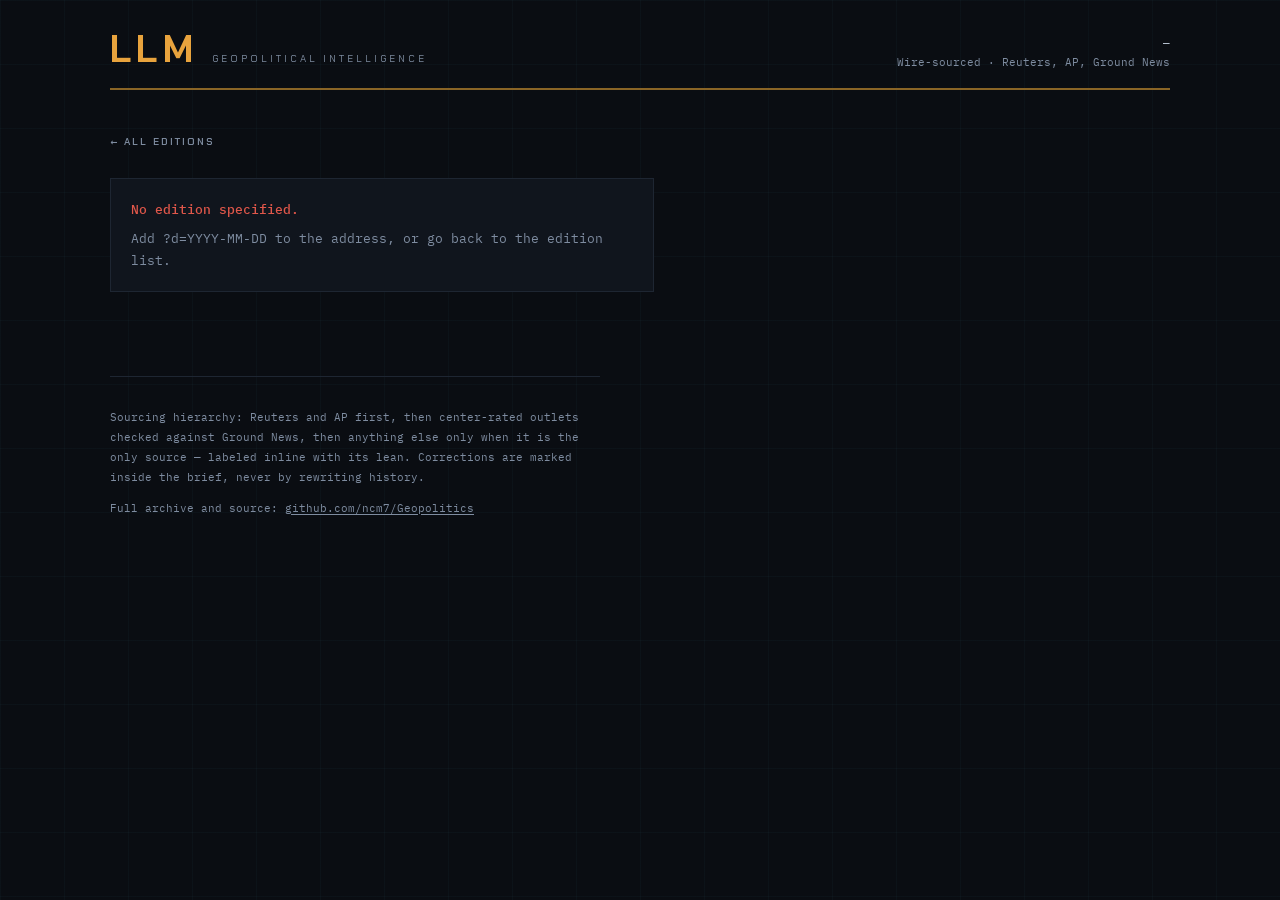
==== brief.html @ 6e933744 "site: newspaper front page and reader for the briefs" ====
<!doctype html>
<html lang="en">
<head>
<meta charset="utf-8">
<meta name="viewport" content="width=device-width,initial-scale=1,viewport-fit=cover">
<title>LLM — Geopolitics</title>
<meta name="description" content="A daily geopolitical brief, wire-sourced, with the concept each event teaches.">
<link rel="preconnect" href="https://fonts.googleapis.com">
<link rel="preconnect" href="https://fonts.gstatic.com" crossorigin>
<link rel="stylesheet" href="https://fonts.googleapis.com/css2?family=Chakra+Petch:wght@400;500;600;700&family=Source+Serif+4:opsz,wght@8..60,400;8..60,600&family=IBM+Plex+Mono:wght@400;500;600&display=swap">
<link rel="stylesheet" href="style.css">
<script src="md.js"></script>
</head>
<body>
<div class="shell">

  <header class="masthead">
    <a class="mark" href="./">
      <h1>LLM</h1>
      <span class="tag">Geopolitical Intelligence</span>
    </a>
    <div class="stamp">
      <b id="stamp">—</b><br>
      Wire-sourced · Reuters, AP, Ground News
    </div>
  </header>

  <main class="reader">
    <a class="backlink" href="./">← All editions</a>
    <article class="doc" id="doc">
      <p class="loading">Loading the brief…</p>
    </article>
  </main>

  <footer class="foot">
    <p>Sourcing hierarchy: Reuters and AP first, then center-rated outlets checked against
      Ground News, then anything else only when it is the only source — labeled inline with
      its lean. Corrections are marked inside the brief, never by rewriting history.</p>
    <p>Full archive and source:
      <a href="https://github.com/ncm7/Geopolitics">github.com/ncm7/Geopolitics</a></p>
  </footer>

</div>

<script>
(function () {
  var doc = document.getElementById('doc');

  function esc(s) {
    return String(s).replace(/[&<>"]/g, function (c) {
      return { '&': '&amp;', '<': '&lt;', '>': '&gt;', '"': '&quot;' }[c];
    });
  }

  function fail(title, detail) {
    doc.innerHTML = '<div class="failed"><b>' + esc(title) + '</b>' + esc(detail) + '</div>';
  }

  var date = (new URLSearchParams(location.search)).get('d') || '';

  if (!/^\d{4}-\d{2}-\d{2}$/.test(date)) {
    fail('No edition specified.',
         'Add ?d=YYYY-MM-DD to the address, or go back to the edition list.');
    return;
  }

  var year = date.slice(0, 4);
  // Wherever the markdown ended up, try the likely spots in order.
  var candidates = [
    'briefs/' + year + '/' + date + '.md',
    'briefs/' + date + '.md',
    date + '.md'
  ];

  // Masthead metadata, best effort — the brief renders either way.
  fetch('briefs.json', { cache: 'no-store' })
    .then(function (r) { return r.ok ? r.json() : []; })
    .then(function (list) {
      var b = list.filter(function (x) { return x.date === date; })[0];
      if (!b) return;
      document.getElementById('stamp').textContent =
        'DAY ' + String(b.day).padStart(3, '0') + ' · ' + b.display.toUpperCase();
      document.title = 'LLM · ' + b.display;
    })
    .catch(function () {});

  function tryNext(i) {
    if (i >= candidates.length) {
      fail('Could not find that edition.',
           'Looked for ' + candidates.join(', ') +
           ' and found none. Check that the file is committed to the repository.');
      return;
    }
    fetch(candidates[i], { cache: 'no-store' })
      .then(function (r) {
        if (!r.ok) throw new Error('HTTP ' + r.status);
        return r.text();
      })
      .then(function (md) {
        doc.innerHTML = window.renderMarkdown(md);
        Array.prototype.forEach.call(doc.querySelectorAll('table'), function (t) {
          var wrap = document.createElement('div');
          wrap.className = 'tablewrap';
          t.parentNode.insertBefore(wrap, t);
          wrap.appendChild(t);
        });
      })
      .catch(function () { tryNext(i + 1); });
  }

  tryNext(0);
})();
</script>
</body>
</html>
---- style.css ----
/* ============================================================
   LLM — Geopolitics
   Instrument console, carried over from the hub, with an
   editorial reading column. Single-theme by design.
   ============================================================ */

:root{
  --ground:#0A0D12;
  --panel:#10151D;
  --panel-hi:#141B25;
  --rule:#1E2632;
  --rule-hot:#2C3949;
  --ink:#E4E9F0;
  --ink-dim:#B3BECD;
  --muted:#7E8CA0;
  --amber:#E8A33D;
  --amber-dim:#8A6526;
  --cyan:#56C4D8;
  --alert:#E0574A;

  --f-display:"Chakra Petch",system-ui,sans-serif;
  --f-prose:"Source Serif 4",Georgia,serif;
  --f-data:"IBM Plex Mono",ui-monospace,monospace;

  --gutter:20px;
  color-scheme:dark;
}

*{box-sizing:border-box}

html,body{margin:0;padding:0}

body{
  background:var(--ground);
  color:var(--ink);
  font-family:var(--f-prose);
  font-size:16px;
  line-height:1.65;
  -webkit-font-smoothing:antialiased;
}

/* faint instrument grid */
body::before{
  content:"";position:fixed;inset:0;pointer-events:none;z-index:0;
  background-image:
    linear-gradient(to right,rgba(86,196,216,.035) 1px,transparent 1px),
    linear-gradient(to bottom,rgba(86,196,216,.035) 1px,transparent 1px);
  background-size:64px 64px;
}

.shell{position:relative;z-index:1;max-width:1100px;margin:0 auto;padding:0 var(--gutter) 80px}

a{color:var(--amber)}
a:focus-visible{outline:2px solid var(--cyan);outline-offset:3px}

/* ---------- masthead ---------- */
.masthead{
  display:flex;align-items:flex-end;justify-content:space-between;
  gap:20px;flex-wrap:wrap;
  padding-block:30px 16px;
  border-bottom:2px solid var(--amber-dim);
}
.mark{display:flex;align-items:baseline;gap:14px;text-decoration:none}
.mark h1{
  font-family:var(--f-display);font-weight:700;font-size:38px;letter-spacing:.14em;
  margin:0;color:var(--amber);line-height:1;
}
.mark .tag{
  font-family:var(--f-display);font-size:10px;letter-spacing:.3em;text-transform:uppercase;
  color:var(--muted);padding-bottom:4px;
}
.stamp{font-family:var(--f-data);font-size:11px;color:var(--muted);text-align:right;line-height:1.7}
.stamp b{color:var(--ink-dim);font-weight:500}

/* ---------- standfirst strip ---------- */
.creed{
  font-family:var(--f-data);font-size:11px;line-height:1.8;color:var(--muted);
  border-bottom:1px solid var(--rule);padding-block:12px;
  display:flex;gap:26px;flex-wrap:wrap;
}
.creed span{white-space:nowrap}
.creed b{color:var(--cyan);font-weight:500}

/* ---------- lead edition ---------- */
.lead{
  border-bottom:1px solid var(--rule);
  padding-block:36px 40px;
}
.kicker{
  font-family:var(--f-display);font-size:10px;font-weight:600;letter-spacing:.26em;
  text-transform:uppercase;color:var(--amber);margin-bottom:14px;
}
.lead h2{
  font-family:var(--f-prose);font-weight:600;font-size:clamp(28px,5vw,44px);
  line-height:1.15;letter-spacing:-.01em;margin:0 0 18px;
  text-wrap:balance;max-width:20ch;
}
.lead h2 a{color:var(--ink);text-decoration:none}
.lead h2 a:hover{color:var(--amber)}
.standfirst{
  font-size:19px;line-height:1.6;color:var(--ink-dim);max-width:62ch;
  border-left:2px solid var(--amber);padding-left:20px;margin:0 0 22px;
}
.leadmeta{
  font-family:var(--f-data);font-size:11px;color:var(--muted);
  display:flex;gap:20px;flex-wrap:wrap;align-items:center;
}
.leadmeta .concept{color:var(--cyan)}
.readon{
  font-family:var(--f-display);font-size:11px;font-weight:600;letter-spacing:.16em;
  text-transform:uppercase;color:var(--amber);text-decoration:none;
  border:1px solid var(--amber-dim);padding:8px 16px;display:inline-block;
}
.readon:hover{background:var(--panel-hi)}

/* ---------- archive ---------- */
.archive{padding-block:34px}
.archive h3{
  font-family:var(--f-display);font-size:11px;font-weight:600;letter-spacing:.24em;
  text-transform:uppercase;color:var(--muted);margin:0 0 4px;
}
.edition{
  display:grid;grid-template-columns:96px 1fr;gap:24px;align-items:baseline;
  padding:20px 0;border-bottom:1px solid var(--rule);
}
.edition .when{
  font-family:var(--f-data);font-size:11px;color:var(--amber-dim);
  line-height:1.6;
}
.edition .when b{display:block;color:var(--muted);font-weight:500}
.edition h4{
  font-family:var(--f-prose);font-weight:600;font-size:20px;line-height:1.3;
  margin:0 0 6px;text-wrap:balance;
}
.edition h4 a{color:var(--ink);text-decoration:none}
.edition h4 a:hover{color:var(--amber)}
.edition p{margin:0 0 8px;color:var(--ink-dim);font-size:15px;max-width:68ch}
.edition .concept{
  font-family:var(--f-data);font-size:11px;color:var(--cyan);
}

/* ---------- reader ---------- */
.reader{padding-block:36px}
.backlink{
  font-family:var(--f-display);font-size:10px;font-weight:600;letter-spacing:.2em;
  text-transform:uppercase;color:var(--muted);text-decoration:none;
  display:inline-block;margin-bottom:28px;
}
.backlink:hover{color:var(--amber)}

.doc{max-width:68ch}
.doc h1{
  font-family:var(--f-prose);font-weight:600;font-size:clamp(26px,4.5vw,38px);
  line-height:1.2;margin:0 0 28px;padding-bottom:18px;
  border-bottom:1px solid var(--rule);text-wrap:balance;
}
.doc h2{
  font-family:var(--f-display);font-size:11px;font-weight:600;letter-spacing:.24em;
  text-transform:uppercase;color:var(--amber);
  margin:46px 0 14px;padding-bottom:8px;border-bottom:1px solid var(--rule);
}
.doc h3{
  font-family:var(--f-display);font-size:18px;font-weight:600;
  color:var(--ink);margin:32px 0 10px;text-wrap:balance;
}
.doc p{margin:0 0 16px;color:var(--ink-dim)}
.doc strong{color:var(--ink);font-weight:600}
.doc em{color:var(--muted)}
.doc ul,.doc ol{color:var(--ink-dim);padding-left:22px;margin:0 0 16px}
.doc li{margin-bottom:8px}
.doc blockquote{
  border-left:2px solid var(--rule-hot);margin:20px 0;padding-left:20px;
  color:var(--muted);
}
.doc hr{border:none;border-top:1px solid var(--rule);margin:36px 0}
.doc code{
  font-family:var(--f-data);font-size:.88em;color:var(--cyan);
  background:var(--panel);border:1px solid var(--rule);padding:1px 5px;
}
.doc pre{
  background:var(--panel);border:1px solid var(--rule);padding:16px;
  overflow-x:auto;
}
.doc pre code{border:none;background:none;padding:0;color:var(--ink-dim)}
.doc table{
  border-collapse:collapse;width:100%;margin:0 0 20px;
  font-family:var(--f-data);font-size:13px;
}
.doc table th,.doc table td{
  border:1px solid var(--rule);padding:9px 12px;text-align:left;
  color:var(--ink-dim);vertical-align:top;
}
.doc table th{
  font-family:var(--f-display);font-size:10px;letter-spacing:.14em;
  text-transform:uppercase;color:var(--muted);background:var(--panel);
}
.doc .tablewrap{overflow-x:auto}
.doc a{text-decoration:underline;text-underline-offset:3px}

.loading,.failed{
  font-family:var(--f-data);font-size:13px;color:var(--muted);
  border:1px solid var(--rule);background:var(--panel);padding:20px;
}
.failed b{color:var(--alert);display:block;margin-bottom:8px;font-weight:500}

/* ---------- footer ---------- */
.foot{
  font-family:var(--f-data);font-size:11px;line-height:1.8;color:var(--muted);
  border-top:1px solid var(--rule);margin-top:48px;padding-top:20px;
  max-width:70ch;
}
.foot a{color:var(--muted);text-decoration:underline;text-underline-offset:2px}
.foot a:hover{color:var(--amber)}

@media (prefers-reduced-motion:reduce){
  *{transition:none!important;animation:none!important}
}

@media (max-width:640px){
  :root{--gutter:16px}
  .mark h1{font-size:30px}
  .mark{gap:10px}
  .standfirst{font-size:17px;padding-left:15px}
  .edition{grid-template-columns:1fr;gap:8px}
  .edition .when b{display:inline}
  .creed{gap:14px;font-size:10px}
}
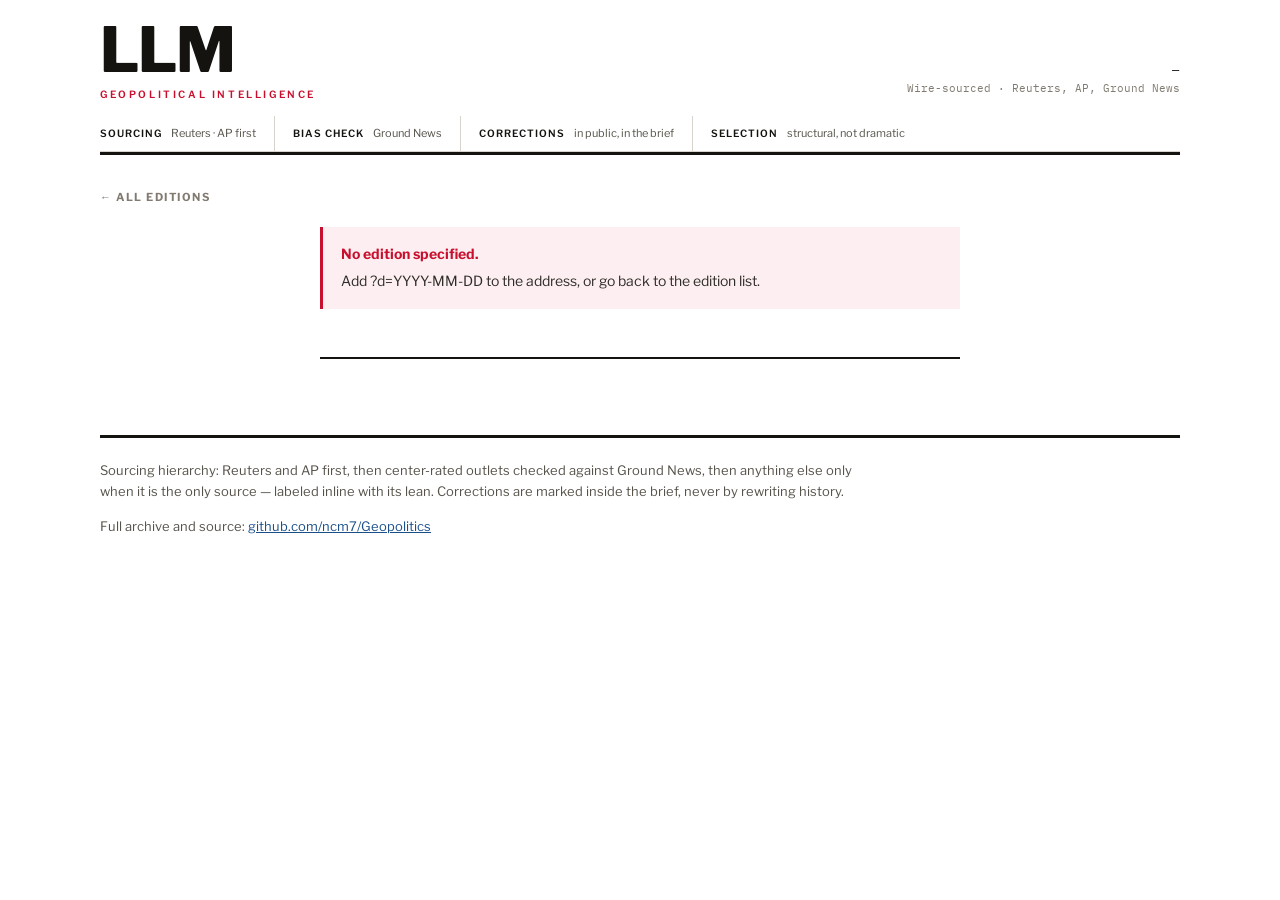
==== commit 02d668c3: "Add files via upload brief: 2026-09-17 — Saudi Arabia ran low on interceptors and went asking four c" ====
--- a/brief.html
+++ b/brief.html
@@ -7,21 +7,30 @@
 <meta name="description" content="A daily geopolitical brief, wire-sourced, with the concept each event teaches.">
 <link rel="preconnect" href="https://fonts.googleapis.com">
 <link rel="preconnect" href="https://fonts.gstatic.com" crossorigin>
-<link rel="stylesheet" href="https://fonts.googleapis.com/css2?family=Chakra+Petch:wght@400;500;600;700&family=Source+Serif+4:opsz,wght@8..60,400;8..60,600&family=IBM+Plex+Mono:wght@400;500;600&display=swap">
+<link rel="stylesheet" href="https://fonts.googleapis.com/css2?family=Libre+Franklin:wght@400;600;700;800&family=Source+Serif+4:opsz,wght@8..60,400;8..60,600&family=IBM+Plex+Mono:wght@400;500;600&display=swap">
 <link rel="stylesheet" href="style.css">
 <script src="md.js"></script>
 </head>
 <body>
+<a class="skip" href="#doc">Skip to the brief</a>
 <div class="shell">
 
   <header class="masthead">
-    <a class="mark" href="./">
-      <h1>LLM</h1>
-      <span class="tag">Geopolitical Intelligence</span>
-    </a>
-    <div class="stamp">
-      <b id="stamp">—</b><br>
-      Wire-sourced · Reuters, AP, Ground News
+    <div class="masthead-top">
+      <a class="mark" href="./">
+        <h1>LLM</h1>
+        <span class="tag">Geopolitical Intelligence</span>
+      </a>
+      <div class="stamp">
+        <b id="stamp">—</b>
+        Wire-sourced · Reuters, AP, Ground News
+      </div>
+    </div>
+    <div class="creed">
+      <span><b>Sourcing</b> Reuters · AP first</span>
+      <span><b>Bias check</b> Ground News</span>
+      <span><b>Corrections</b> in public, in the brief</span>
+      <span><b>Selection</b> structural, not dramatic</span>
     </div>
   </header>
 
@@ -30,6 +39,7 @@
     <article class="doc" id="doc">
       <p class="loading">Loading the brief…</p>
     </article>
+    <nav class="pager" id="pager" hidden></nav>
   </main>
 
   <footer class="foot">
@@ -44,6 +54,8 @@
 
 <script>
 (function () {
+  'use strict';
+
   var doc = document.getElementById('doc');
 
   function esc(s) {
@@ -51,6 +63,8 @@
       return { '&': '&amp;', '<': '&lt;', '>': '&gt;', '"': '&quot;' }[c];
     });
   }
+
+  function pad3(n) { return String(n).padStart(3, '0'); }
 
   function fail(title, detail) {
     doc.innerHTML = '<div class="failed"><b>' + esc(title) + '</b>' + esc(detail) + '</div>';
@@ -72,15 +86,40 @@
     date + '.md'
   ];
 
-  // Masthead metadata, best effort — the brief renders either way.
+  /* Masthead metadata and the previous/next pager — best effort.
+     The brief renders either way. */
   fetch('briefs.json', { cache: 'no-store' })
     .then(function (r) { return r.ok ? r.json() : []; })
     .then(function (list) {
-      var b = list.filter(function (x) { return x.date === date; })[0];
-      if (!b) return;
+      list = list.filter(function (b) { return b && /^\d{4}-\d{2}-\d{2}$/.test(b.date); });
+      list.sort(function (a, b) { return b.date.localeCompare(a.date); });
+
+      var idx = -1, i;
+      for (i = 0; i < list.length; i++) if (list[i].date === date) { idx = i; break; }
+      if (idx === -1) return;
+
+      var b = list[idx];
       document.getElementById('stamp').textContent =
-        'DAY ' + String(b.day).padStart(3, '0') + ' · ' + b.display.toUpperCase();
+        'DAY ' + pad3(b.day) + ' · ' + b.display.toUpperCase();
       document.title = 'LLM · ' + b.display;
+
+      var older = list[idx + 1];   /* list is newest-first */
+      var newer = list[idx - 1];
+      var pager = document.getElementById('pager');
+      var html = '';
+
+      html += older
+        ? '<a class="prev" href="brief.html?d=' + esc(older.date) + '">' +
+          '<b>← Previous edition</b>Day ' + pad3(older.day) + ' · ' + esc(older.display) + '</a>'
+        : '<span class="prev"><b>← Previous edition</b>This is the first</span>';
+
+      html += newer
+        ? '<a class="next" href="brief.html?d=' + esc(newer.date) + '">' +
+          '<b>Next edition →</b>Day ' + pad3(newer.day) + ' · ' + esc(newer.display) + '</a>'
+        : '<span class="next"><b>Next edition →</b>This is the latest</span>';
+
+      pager.innerHTML = html;
+      pager.hidden = false;
     })
     .catch(function () {});
 
--- a/style.css
+++ b/style.css
@@ -1,227 +1,586 @@
-/* ============================================================
+/* ==========================================================================
    LLM — Geopolitics
-   Instrument console, carried over from the hub, with an
-   editorial reading column. Single-theme by design.
-   ============================================================ */
+   Wire-service newspaper styling: white ground, black text, one red.
+   Franklin-family sans for display, serif for reading, mono for data.
+   Light and dark both painted explicitly so the page holds anywhere.
+   ========================================================================== */
 
 :root{
-  --ground:#0A0D12;
-  --panel:#10151D;
-  --panel-hi:#141B25;
-  --rule:#1E2632;
-  --rule-hot:#2C3949;
-  --ink:#E4E9F0;
-  --ink-dim:#B3BECD;
-  --muted:#7E8CA0;
-  --amber:#E8A33D;
-  --amber-dim:#8A6526;
-  --cyan:#56C4D8;
-  --alert:#E0574A;
-
-  --f-display:"Chakra Petch",system-ui,sans-serif;
-  --f-prose:"Source Serif 4",Georgia,serif;
-  --f-data:"IBM Plex Mono",ui-monospace,monospace;
+  --paper:#ffffff;
+  --paper-alt:#f7f6f4;
+  --paper-sunk:#efedea;
+  --ink:#14130f;
+  --ink-2:#2e2c27;
+  --ink-3:#56524a;
+  --ink-4:#807a70;
+  --rule:#d8d4cd;
+  --rule-strong:#14130f;
+  --red:#c8102e;
+  --red-wash:#fdeff1;
+  --blue:#1a4f8a;
+
+  --f-display:"Libre Franklin",Helvetica,Arial,sans-serif;
+  --f-read:"Source Serif 4",Georgia,"Times New Roman",serif;
+  --f-data:"IBM Plex Mono",ui-monospace,SFMono-Regular,monospace;
 
   --gutter:20px;
-  color-scheme:dark;
+  --measure:40rem;
+}
+
+@media (prefers-color-scheme:dark){
+  :root:not([data-theme="light"]){
+    --paper:#12110f;
+    --paper-alt:#1a1917;
+    --paper-sunk:#232120;
+    --ink:#f2f0ec;
+    --ink-2:#dcd8d2;
+    --ink-3:#b0aaa1;
+    --ink-4:#8b857c;
+    --rule:#33302c;
+    --rule-strong:#f2f0ec;
+    --red:#ff7166;
+    --red-wash:#2a1a19;
+    --blue:#8ab6e8;
+  }
+}
+:root[data-theme="dark"]{
+  --paper:#12110f;
+  --paper-alt:#1a1917;
+  --paper-sunk:#232120;
+  --ink:#f2f0ec;
+  --ink-2:#dcd8d2;
+  --ink-3:#b0aaa1;
+  --ink-4:#8b857c;
+  --rule:#33302c;
+  --rule-strong:#f2f0ec;
+  --red:#ff7166;
+  --red-wash:#2a1a19;
+  --blue:#8ab6e8;
 }
 
 *{box-sizing:border-box}
 
-html,body{margin:0;padding:0}
+html{-webkit-text-size-adjust:100%}
 
 body{
-  background:var(--ground);
-  color:var(--ink);
-  font-family:var(--f-prose);
-  font-size:16px;
-  line-height:1.65;
+  margin:0;
+  background:var(--paper);
+  color:var(--ink);
+  font-family:var(--f-read);
+  font-size:18px;
+  line-height:1.6;
   -webkit-font-smoothing:antialiased;
 }
 
-/* faint instrument grid */
-body::before{
-  content:"";position:fixed;inset:0;pointer-events:none;z-index:0;
-  background-image:
-    linear-gradient(to right,rgba(86,196,216,.035) 1px,transparent 1px),
-    linear-gradient(to bottom,rgba(86,196,216,.035) 1px,transparent 1px);
-  background-size:64px 64px;
-}
-
-.shell{position:relative;z-index:1;max-width:1100px;margin:0 auto;padding:0 var(--gutter) 80px}
-
-a{color:var(--amber)}
-a:focus-visible{outline:2px solid var(--cyan);outline-offset:3px}
-
-/* ---------- masthead ---------- */
+a{color:inherit}
+
+.shell{
+  max-width:1120px;
+  margin:0 auto;
+  padding:0 var(--gutter) 64px;
+}
+
+/* ---------- skip link ---------- */
+.skip{
+  position:absolute;left:-9999px;top:0;
+  background:var(--ink);color:var(--paper);
+  font-family:var(--f-display);font-size:13px;font-weight:600;
+  padding:10px 16px;z-index:50;
+}
+.skip:focus{left:0}
+
+/* ==========================================================================
+   MASTHEAD
+   ========================================================================== */
+
 .masthead{
+  border-bottom:3px solid var(--rule-strong);
+  padding-block:22px 0;
+}
+.masthead-top{
   display:flex;align-items:flex-end;justify-content:space-between;
-  gap:20px;flex-wrap:wrap;
-  padding-block:30px 16px;
-  border-bottom:2px solid var(--amber-dim);
-}
-.mark{display:flex;align-items:baseline;gap:14px;text-decoration:none}
+  gap:20px;flex-wrap:wrap;padding-bottom:14px;
+}
+.mark{text-decoration:none;display:block}
 .mark h1{
-  font-family:var(--f-display);font-weight:700;font-size:38px;letter-spacing:.14em;
-  margin:0;color:var(--amber);line-height:1;
+  font-family:var(--f-display);
+  font-weight:800;
+  font-size:clamp(38px,7vw,62px);
+  letter-spacing:-.02em;
+  line-height:.9;
+  margin:0;
+  color:var(--ink);
 }
 .mark .tag{
-  font-family:var(--f-display);font-size:10px;letter-spacing:.3em;text-transform:uppercase;
-  color:var(--muted);padding-bottom:4px;
-}
-.stamp{font-family:var(--f-data);font-size:11px;color:var(--muted);text-align:right;line-height:1.7}
-.stamp b{color:var(--ink-dim);font-weight:500}
-
-/* ---------- standfirst strip ---------- */
+  display:block;
+  font-family:var(--f-display);
+  font-size:10px;font-weight:600;letter-spacing:.26em;text-transform:uppercase;
+  color:var(--red);
+  margin-top:8px;
+}
+.stamp{
+  font-family:var(--f-data);
+  font-size:11px;line-height:1.7;
+  color:var(--ink-4);
+  text-align:right;
+  padding-bottom:4px;
+}
+.stamp b{
+  display:block;
+  font-size:12px;font-weight:600;letter-spacing:.06em;
+  color:var(--ink-2);
+}
+
+/* creed strip — the standing rules, wire-service style */
 .creed{
-  font-family:var(--f-data);font-size:11px;line-height:1.8;color:var(--muted);
-  border-bottom:1px solid var(--rule);padding-block:12px;
-  display:flex;gap:26px;flex-wrap:wrap;
-}
-.creed span{white-space:nowrap}
-.creed b{color:var(--cyan);font-weight:500}
-
-/* ---------- lead edition ---------- */
+  display:flex;flex-wrap:wrap;gap:0;
+  border-bottom:1px solid var(--rule);
+  font-family:var(--f-display);
+  font-size:11px;
+  color:var(--ink-3);
+}
+.creed span{
+  padding:9px 18px 9px 0;
+  margin-right:18px;
+  border-right:1px solid var(--rule);
+}
+.creed span:last-child{border-right:none;margin-right:0}
+.creed b{
+  color:var(--ink);
+  font-weight:600;letter-spacing:.1em;text-transform:uppercase;
+  font-size:10px;
+  margin-right:7px;
+}
+
+/* ==========================================================================
+   LEAD STORY
+   ========================================================================== */
+
 .lead{
+  display:grid;
+  grid-template-columns:minmax(0,1fr) 300px;
+  gap:0 40px;
   border-bottom:1px solid var(--rule);
-  padding-block:36px 40px;
-}
+  padding:28px 0 32px;
+}
+.lead-main{min-width:0}
+
 .kicker{
-  font-family:var(--f-display);font-size:10px;font-weight:600;letter-spacing:.26em;
-  text-transform:uppercase;color:var(--amber);margin-bottom:14px;
-}
+  font-family:var(--f-display);
+  font-size:11px;font-weight:700;letter-spacing:.2em;text-transform:uppercase;
+  color:var(--red);
+  display:flex;align-items:center;gap:10px;
+  margin-bottom:12px;
+}
+.kicker::after{
+  content:"";flex:1;height:1px;background:var(--rule);
+}
+
 .lead h2{
-  font-family:var(--f-prose);font-weight:600;font-size:clamp(28px,5vw,44px);
-  line-height:1.15;letter-spacing:-.01em;margin:0 0 18px;
-  text-wrap:balance;max-width:20ch;
-}
-.lead h2 a{color:var(--ink);text-decoration:none}
-.lead h2 a:hover{color:var(--amber)}
+  font-family:var(--f-display);
+  font-weight:800;
+  font-size:clamp(28px,4.4vw,44px);
+  line-height:1.08;
+  letter-spacing:-.018em;
+  margin:0 0 14px;
+  text-wrap:balance;
+}
+.lead h2 a{text-decoration:none}
+.lead h2 a:hover{color:var(--red)}
+
 .standfirst{
-  font-size:19px;line-height:1.6;color:var(--ink-dim);max-width:62ch;
-  border-left:2px solid var(--amber);padding-left:20px;margin:0 0 22px;
-}
+  font-size:20px;
+  line-height:1.5;
+  color:var(--ink-2);
+  margin:0 0 18px;
+  max-width:34em;
+}
+
 .leadmeta{
-  font-family:var(--f-data);font-size:11px;color:var(--muted);
-  display:flex;gap:20px;flex-wrap:wrap;align-items:center;
-}
-.leadmeta .concept{color:var(--cyan)}
+  display:flex;flex-wrap:wrap;align-items:center;gap:10px 18px;
+  font-family:var(--f-display);
+  font-size:12px;
+  color:var(--ink-4);
+  border-top:1px solid var(--rule);
+  padding-top:14px;
+}
+.leadmeta .concept{
+  color:var(--ink-2);
+  border-left:2px solid var(--red);
+  padding-left:10px;
+}
 .readon{
-  font-family:var(--f-display);font-size:11px;font-weight:600;letter-spacing:.16em;
-  text-transform:uppercase;color:var(--amber);text-decoration:none;
-  border:1px solid var(--amber-dim);padding:8px 16px;display:inline-block;
-}
-.readon:hover{background:var(--panel-hi)}
-
-/* ---------- archive ---------- */
-.archive{padding-block:34px}
-.archive h3{
-  font-family:var(--f-display);font-size:11px;font-weight:600;letter-spacing:.24em;
-  text-transform:uppercase;color:var(--muted);margin:0 0 4px;
-}
+  font-weight:700;letter-spacing:.04em;text-transform:uppercase;font-size:11px;
+  color:var(--red);
+  text-decoration:none;
+  margin-left:auto;
+  border:1px solid var(--red);
+  padding:9px 16px;
+}
+.readon:hover{background:var(--red);color:var(--paper)}
+
+/* ==========================================================================
+   CALENDAR
+   ========================================================================== */
+
+.cal{
+  border:1px solid var(--rule);
+  background:var(--paper-alt);
+  padding:16px;
+}
+.cal-head{
+  display:flex;align-items:center;justify-content:space-between;gap:8px;
+  padding-bottom:12px;margin-bottom:10px;
+  border-bottom:1px solid var(--rule);
+}
+.cal-head .mon{
+  font-family:var(--f-display);
+  font-size:12px;font-weight:700;letter-spacing:.16em;text-transform:uppercase;
+  color:var(--ink);
+}
+.cal-nav{display:flex;gap:4px}
+.cal-nav button{
+  font-family:var(--f-display);
+  font-size:14px;line-height:1;
+  width:28px;height:28px;
+  background:var(--paper);
+  color:var(--ink-2);
+  border:1px solid var(--rule);
+  cursor:pointer;
+  padding:0;
+}
+.cal-nav button:hover:not(:disabled){border-color:var(--ink);color:var(--ink)}
+.cal-nav button:disabled{opacity:.3;cursor:default}
+.cal-nav button:focus-visible{outline:2px solid var(--red);outline-offset:1px}
+
+.cal-grid{
+  display:grid;
+  grid-template-columns:repeat(7,1fr);
+  gap:2px;
+}
+.cal-dow{
+  font-family:var(--f-display);
+  font-size:9px;font-weight:700;letter-spacing:.1em;text-transform:uppercase;
+  color:var(--ink-4);
+  text-align:center;
+  padding-bottom:5px;
+}
+.cal-cell{
+  aspect-ratio:1;
+  display:flex;align-items:center;justify-content:center;
+  font-family:var(--f-data);
+  font-size:12px;
+  color:var(--ink-4);
+  background:transparent;
+  position:relative;
+}
+.cal-cell.pad{visibility:hidden}
+.cal-cell.future{color:var(--rule)}
+.cal-cell a{
+  display:flex;align-items:center;justify-content:center;
+  width:100%;height:100%;
+  text-decoration:none;
+  font-weight:600;
+  color:var(--ink);
+  background:var(--paper);
+  border:1px solid var(--rule);
+}
+.cal-cell a:hover{background:var(--ink);color:var(--paper);border-color:var(--ink)}
+.cal-cell a:focus-visible{outline:2px solid var(--red);outline-offset:1px}
+.cal-cell.today a{
+  background:var(--red);border-color:var(--red);color:#fff;
+}
+.cal-cell.today a:hover{background:var(--ink);border-color:var(--ink)}
+.cal-cell.today.noedition{
+  color:var(--red);font-weight:700;
+  outline:1px solid var(--red);
+}
+.cal-legend{
+  font-family:var(--f-display);
+  font-size:10px;color:var(--ink-4);
+  display:flex;align-items:center;gap:7px;
+  margin-top:12px;padding-top:10px;
+  border-top:1px solid var(--rule);
+}
+.swatch{width:11px;height:11px;flex:none;border:1px solid var(--rule);background:var(--paper)}
+.swatch.now{background:var(--red);border-color:var(--red)}
+
+.cal-note{
+  font-family:var(--f-display);
+  font-size:11px;line-height:1.55;
+  color:var(--ink-4);
+  margin:12px 0 0;
+}
+
+/* ==========================================================================
+   ARCHIVE — the back file
+   ========================================================================== */
+
+.section-rule{
+  display:flex;align-items:center;gap:14px;
+  margin:38px 0 4px;
+}
+.section-rule h3{
+  font-family:var(--f-display);
+  font-size:12px;font-weight:700;letter-spacing:.2em;text-transform:uppercase;
+  color:var(--ink);
+  margin:0;
+  flex:none;
+}
+.section-rule::after{content:"";flex:1;height:2px;background:var(--rule-strong)}
+
 .edition{
-  display:grid;grid-template-columns:96px 1fr;gap:24px;align-items:baseline;
-  padding:20px 0;border-bottom:1px solid var(--rule);
-}
+  display:grid;
+  grid-template-columns:120px minmax(0,1fr);
+  gap:24px;
+  padding:22px 0;
+  border-bottom:1px solid var(--rule);
+}
+.edition:last-child{border-bottom:none}
 .edition .when{
-  font-family:var(--f-data);font-size:11px;color:var(--amber-dim);
-  line-height:1.6;
-}
-.edition .when b{display:block;color:var(--muted);font-weight:500}
+  font-family:var(--f-data);
+  font-size:11px;line-height:1.7;
+  color:var(--ink-4);
+}
+.edition .when b{
+  display:block;
+  font-family:var(--f-display);
+  font-size:12px;font-weight:700;letter-spacing:.1em;
+  color:var(--red);
+  margin-bottom:3px;
+}
 .edition h4{
-  font-family:var(--f-prose);font-weight:600;font-size:20px;line-height:1.3;
-  margin:0 0 6px;text-wrap:balance;
-}
-.edition h4 a{color:var(--ink);text-decoration:none}
-.edition h4 a:hover{color:var(--amber)}
-.edition p{margin:0 0 8px;color:var(--ink-dim);font-size:15px;max-width:68ch}
+  font-family:var(--f-display);
+  font-size:21px;font-weight:700;line-height:1.2;letter-spacing:-.01em;
+  margin:0 0 7px;
+  text-wrap:balance;
+}
+.edition h4 a{text-decoration:none}
+.edition h4 a:hover{color:var(--red);text-decoration:underline}
+.edition p{
+  margin:0 0 9px;
+  font-size:16px;line-height:1.55;
+  color:var(--ink-3);
+  max-width:46em;
+}
 .edition .concept{
-  font-family:var(--f-data);font-size:11px;color:var(--cyan);
-}
-
-/* ---------- reader ---------- */
-.reader{padding-block:36px}
+  font-family:var(--f-display);
+  font-size:11px;letter-spacing:.04em;
+  color:var(--ink-4);
+}
+.edition .concept::before{
+  content:"";display:inline-block;
+  width:18px;height:1px;background:var(--red);
+  vertical-align:middle;margin-right:8px;
+}
+
+/* ==========================================================================
+   READER — a single brief
+   ========================================================================== */
+
+.reader{padding-top:26px}
+
 .backlink{
-  font-family:var(--f-display);font-size:10px;font-weight:600;letter-spacing:.2em;
-  text-transform:uppercase;color:var(--muted);text-decoration:none;
-  display:inline-block;margin-bottom:28px;
-}
-.backlink:hover{color:var(--amber)}
-
-.doc{max-width:68ch}
+  font-family:var(--f-display);
+  font-size:11px;font-weight:700;letter-spacing:.14em;text-transform:uppercase;
+  color:var(--ink-4);
+  text-decoration:none;
+  display:inline-block;
+  margin-bottom:20px;
+}
+.backlink:hover{color:var(--red)}
+
+.doc{
+  max-width:var(--measure);
+  margin:0 auto;
+  font-size:19px;
+}
 .doc h1{
-  font-family:var(--f-prose);font-weight:600;font-size:clamp(26px,4.5vw,38px);
-  line-height:1.2;margin:0 0 28px;padding-bottom:18px;
-  border-bottom:1px solid var(--rule);text-wrap:balance;
-}
+  font-family:var(--f-display);
+  font-size:clamp(30px,5vw,42px);font-weight:800;line-height:1.08;letter-spacing:-.02em;
+  margin:0 0 6px;
+  text-wrap:balance;
+}
+.doc h1 + p em,
+.doc > p:first-of-type em{color:var(--ink-4)}
 .doc h2{
-  font-family:var(--f-display);font-size:11px;font-weight:600;letter-spacing:.24em;
-  text-transform:uppercase;color:var(--amber);
-  margin:46px 0 14px;padding-bottom:8px;border-bottom:1px solid var(--rule);
+  font-family:var(--f-display);
+  font-size:13px;font-weight:700;letter-spacing:.2em;text-transform:uppercase;
+  color:var(--red);
+  margin:46px 0 14px;
+  padding-bottom:9px;
+  border-bottom:2px solid var(--rule-strong);
 }
 .doc h3{
-  font-family:var(--f-display);font-size:18px;font-weight:600;
-  color:var(--ink);margin:32px 0 10px;text-wrap:balance;
-}
-.doc p{margin:0 0 16px;color:var(--ink-dim)}
+  font-family:var(--f-display);
+  font-size:25px;font-weight:700;line-height:1.18;letter-spacing:-.012em;
+  color:var(--ink);
+  margin:34px 0 10px;
+  text-wrap:balance;
+}
+.doc h4{
+  font-family:var(--f-display);
+  font-size:12px;font-weight:700;letter-spacing:.16em;text-transform:uppercase;
+  color:var(--ink-4);
+  margin:26px 0 8px;
+}
+.doc p{margin:0 0 17px;color:var(--ink-2)}
 .doc strong{color:var(--ink);font-weight:600}
-.doc em{color:var(--muted)}
-.doc ul,.doc ol{color:var(--ink-dim);padding-left:22px;margin:0 0 16px}
+.doc em{color:var(--ink-3)}
+.doc a{color:var(--blue);text-decoration:underline;text-underline-offset:2px}
+.doc a:hover{color:var(--red)}
+.doc hr{
+  border:none;height:1px;background:var(--rule);
+  margin:36px 0;
+}
+.doc ul,.doc ol{margin:0 0 17px;padding-left:22px;color:var(--ink-2)}
 .doc li{margin-bottom:8px}
+.doc code{
+  font-family:var(--f-data);font-size:.85em;
+  background:var(--paper-sunk);padding:1px 5px;
+}
+.doc pre{
+  font-family:var(--f-data);font-size:13px;line-height:1.7;
+  background:var(--paper-sunk);border:1px solid var(--rule);
+  padding:14px 16px;overflow-x:auto;
+}
+.doc pre code{background:none;padding:0}
+
+/* pull quotes and corrections come through as blockquotes */
 .doc blockquote{
-  border-left:2px solid var(--rule-hot);margin:20px 0;padding-left:20px;
-  color:var(--muted);
-}
-.doc hr{border:none;border-top:1px solid var(--rule);margin:36px 0}
-.doc code{
-  font-family:var(--f-data);font-size:.88em;color:var(--cyan);
-  background:var(--panel);border:1px solid var(--rule);padding:1px 5px;
-}
-.doc pre{
-  background:var(--panel);border:1px solid var(--rule);padding:16px;
-  overflow-x:auto;
-}
-.doc pre code{border:none;background:none;padding:0;color:var(--ink-dim)}
+  margin:22px 0;
+  padding:2px 0 2px 20px;
+  border-left:3px solid var(--red);
+  color:var(--ink-2);
+}
+.doc blockquote p{margin:0 0 9px}
+.doc blockquote p:last-child{margin-bottom:0}
+.doc blockquote strong:first-child{color:var(--red)}
+
+.tablewrap{overflow-x:auto;margin:0 0 20px;-webkit-overflow-scrolling:touch}
 .doc table{
-  border-collapse:collapse;width:100%;margin:0 0 20px;
-  font-family:var(--f-data);font-size:13px;
-}
-.doc table th,.doc table td{
-  border:1px solid var(--rule);padding:9px 12px;text-align:left;
-  color:var(--ink-dim);vertical-align:top;
-}
-.doc table th{
-  font-family:var(--f-display);font-size:10px;letter-spacing:.14em;
-  text-transform:uppercase;color:var(--muted);background:var(--panel);
-}
-.doc .tablewrap{overflow-x:auto}
-.doc a{text-decoration:underline;text-underline-offset:3px}
-
-.loading,.failed{
-  font-family:var(--f-data);font-size:13px;color:var(--muted);
-  border:1px solid var(--rule);background:var(--panel);padding:20px;
-}
-.failed b{color:var(--alert);display:block;margin-bottom:8px;font-weight:500}
-
-/* ---------- footer ---------- */
+  border-collapse:collapse;
+  width:100%;
+  font-size:15px;
+  font-family:var(--f-read);
+}
+.doc th{
+  font-family:var(--f-display);
+  font-size:10px;font-weight:700;letter-spacing:.12em;text-transform:uppercase;
+  color:var(--ink-4);
+  text-align:left;
+  padding:9px 12px 9px 0;
+  border-bottom:2px solid var(--rule-strong);
+  white-space:nowrap;
+}
+.doc td{
+  padding:11px 12px 11px 0;
+  border-bottom:1px solid var(--rule);
+  color:var(--ink-2);
+  vertical-align:top;
+}
+
+/* previous / next edition */
+.pager{
+  max-width:var(--measure);
+  margin:48px auto 0;
+  padding-top:20px;
+  border-top:2px solid var(--rule-strong);
+  display:flex;justify-content:space-between;gap:16px;flex-wrap:wrap;
+}
+.pager a,.pager span{
+  font-family:var(--f-display);
+  font-size:12px;
+  color:var(--ink-3);
+  text-decoration:none;
+  max-width:46%;
+}
+.pager a:hover{color:var(--red)}
+.pager b{
+  display:block;
+  font-size:10px;font-weight:700;letter-spacing:.16em;text-transform:uppercase;
+  color:var(--ink-4);
+  margin-bottom:4px;
+}
+.pager .next{text-align:right;margin-left:auto}
+.pager span{opacity:.45}
+
+/* ==========================================================================
+   STATES
+   ========================================================================== */
+
+.loading{
+  font-family:var(--f-display);
+  font-size:13px;color:var(--ink-4);
+  padding:18px 0;
+}
+.failed{
+  font-family:var(--f-display);
+  font-size:14px;line-height:1.6;
+  background:var(--red-wash);
+  border-left:3px solid var(--red);
+  padding:16px 18px;
+  color:var(--ink-2);
+}
+.failed b{display:block;color:var(--red);margin-bottom:5px}
+
+/* ==========================================================================
+   FOOT
+   ========================================================================== */
+
 .foot{
-  font-family:var(--f-data);font-size:11px;line-height:1.8;color:var(--muted);
-  border-top:1px solid var(--rule);margin-top:48px;padding-top:20px;
-  max-width:70ch;
-}
-.foot a{color:var(--muted);text-decoration:underline;text-underline-offset:2px}
-.foot a:hover{color:var(--amber)}
+  margin-top:56px;
+  padding-top:22px;
+  border-top:3px solid var(--rule-strong);
+  font-family:var(--f-display);
+  font-size:13px;line-height:1.65;
+  color:var(--ink-3);
+}
+.foot p{margin:0 0 13px;max-width:60em}
+.foot strong{color:var(--ink);font-weight:700}
+.foot a{color:var(--blue)}
+
+/* ==========================================================================
+   RESPONSIVE
+   ========================================================================== */
+
+@media (max-width:860px){
+  .lead{grid-template-columns:minmax(0,1fr);gap:30px}
+  .lead-side{order:2}
+}
+@media (max-width:620px){
+  :root{--gutter:16px}
+  body{font-size:17px}
+  .doc{font-size:18px}
+  .edition{grid-template-columns:minmax(0,1fr);gap:8px}
+  .edition .when{
+    display:flex;gap:10px;align-items:baseline;
+  }
+  .edition .when b{margin-bottom:0}
+  .standfirst{font-size:18px}
+  .creed span{
+    padding:7px 12px 7px 0;margin-right:12px;
+    border-right:none;
+  }
+  .readon{margin-left:0}
+  .stamp{text-align:left}
+}
 
 @media (prefers-reduced-motion:reduce){
   *{transition:none!important;animation:none!important}
 }
 
-@media (max-width:640px){
-  :root{--gutter:16px}
-  .mark h1{font-size:30px}
-  .mark{gap:10px}
-  .standfirst{font-size:17px;padding-left:15px}
-  .edition{grid-template-columns:1fr;gap:8px}
-  .edition .when b{display:inline}
-  .creed{gap:14px;font-size:10px}
-}
+/* ==========================================================================
+   PRINT — it is a newspaper, it should print like one
+   ========================================================================== */
+
+@media print{
+  :root{--paper:#fff;--ink:#000;--ink-2:#000;--ink-3:#222;--rule:#bbb;--rule-strong:#000}
+  body{font-size:11pt}
+  .cal,.cal-note,.readon,.backlink,.pager,.creed,.skip{display:none!important}
+  .shell{max-width:none;padding:0}
+  .doc{max-width:none}
+  .doc h2{color:#000;border-bottom:1.5pt solid #000}
+  .doc a{color:#000;text-decoration:none}
+  .edition{break-inside:avoid}
+}
